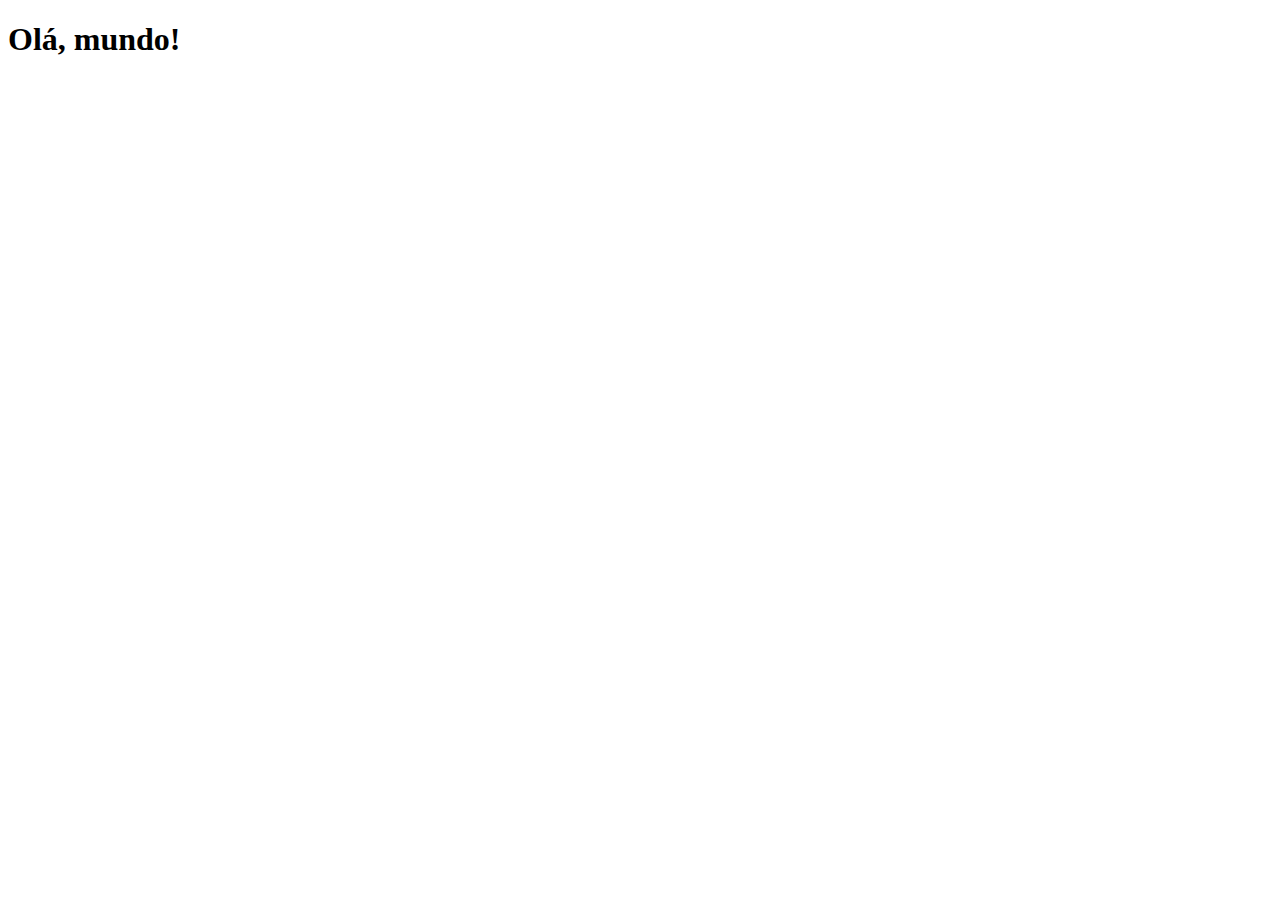
==== index.html @ 80b15730 "Mudei o nome do arquivo" ====
<!DOCTYPE html>
<html lang="pt-br">
<head>
    <meta charset="UTF-8">
    <meta http-equiv="X-UA-Compatible" content="IE=edge">
    <meta name="viewport" content="width=device-width, initial-scale=1.0">
    <title>Centro Objetiva</title>
    <link rel="stylesheet" href="style.css">
    <link rel="shortcut icon" href="favicon.ico" type="image/x-icon">
</head>
<body>
    <h1>Olá, mundo!</h1>
</body>
</html>
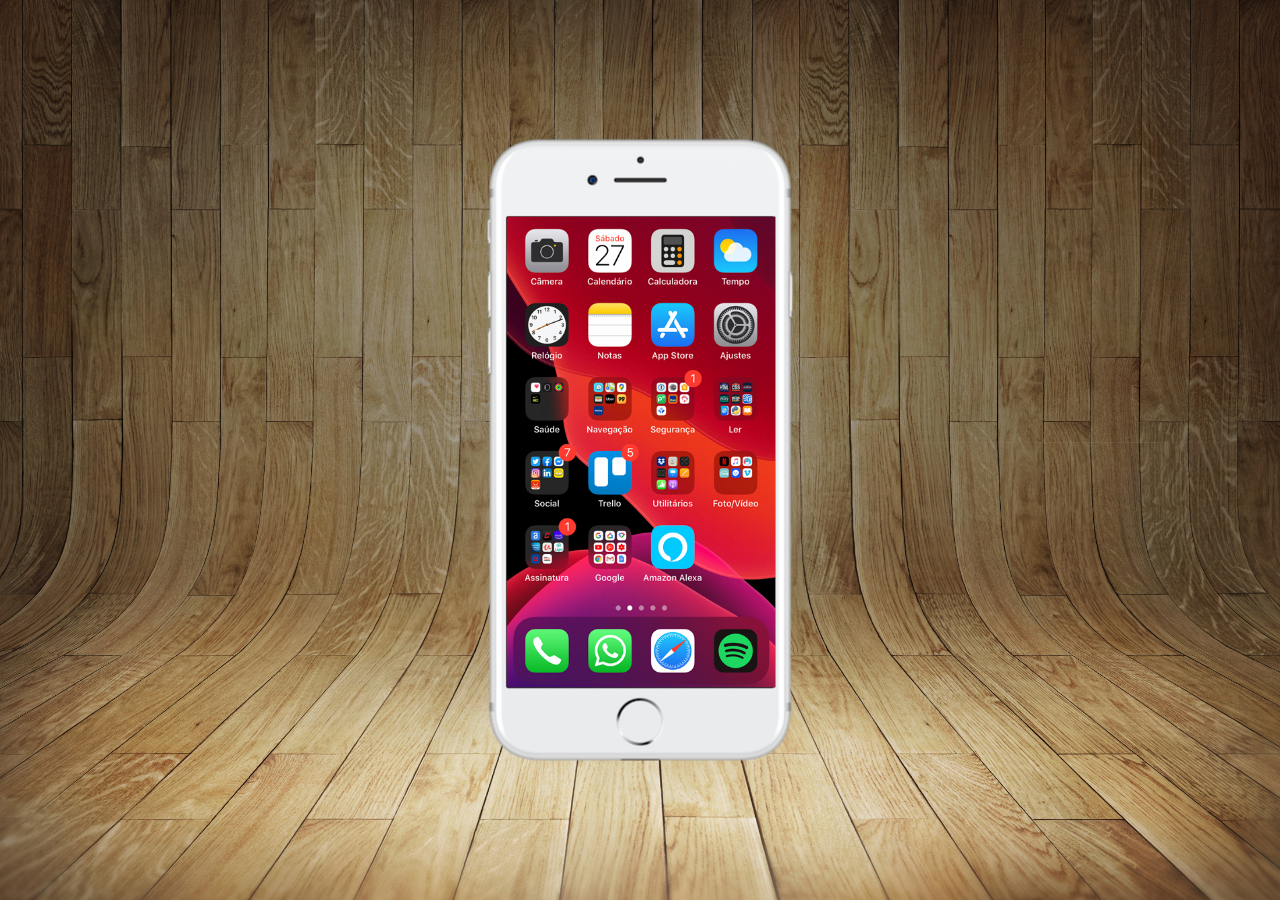
==== commit 4395eb5c: "criei a tela home" ====
--- a/index.html
+++ b/index.html
@@ -5,10 +5,18 @@
     <meta http-equiv="X-UA-Compatible" content="IE=edge">
     <meta name="viewport" content="width=device-width, initial-scale=1.0">
     <title>Centro Objetiva</title>
-    <link rel="stylesheet" href="style.css">
+    <link rel="stylesheet" href="estilos/style.css">
     <link rel="shortcut icon" href="favicon.ico" type="image/x-icon">
 </head>
 <body>
-    <h1>Olá, mundo!</h1>
+    <main>
+        <section id="telefone">
+            <iframe src="home.html" id="tela" name="tela" frameborder="0"></iframe>
+        </section>
+        <section id="redes-sociais">
+
+        </section>
+    </main>
+
 </body>
 </html>--- a/estilos/style.css
+++ b/estilos/style.css
@@ -0,0 +1,43 @@
+@charset "UTF-8";
+
+* {
+    margin: 0px;
+    padding: 0px;
+    font-family: Arial, Helvetica, sans-serif;
+}
+
+html, body {
+    height: 100vh;
+    width: 100vw;
+    background-color: black;
+}
+
+main {
+    height: 100vh;
+    position: relative;
+}
+
+body {
+    background: url(../imagens/fundo-madeira.jpg) no-repeat top center;
+    background-size: cover;
+    background-attachment: fixed;
+}
+
+section#telefone {
+    position: absolute;
+    top: 50%;
+    left: 50%;
+    transform: translate(-50%, -50%);
+    height: 627px;
+    width: 311px;
+    background-color: blue;
+    background: url('../imagens/frame-iphone.png') no-repeat;
+}
+
+iframe#tela {
+    position: relative;
+    top: 80px;
+    left: 22px;
+    height: 471px;
+    width: 269px;
+}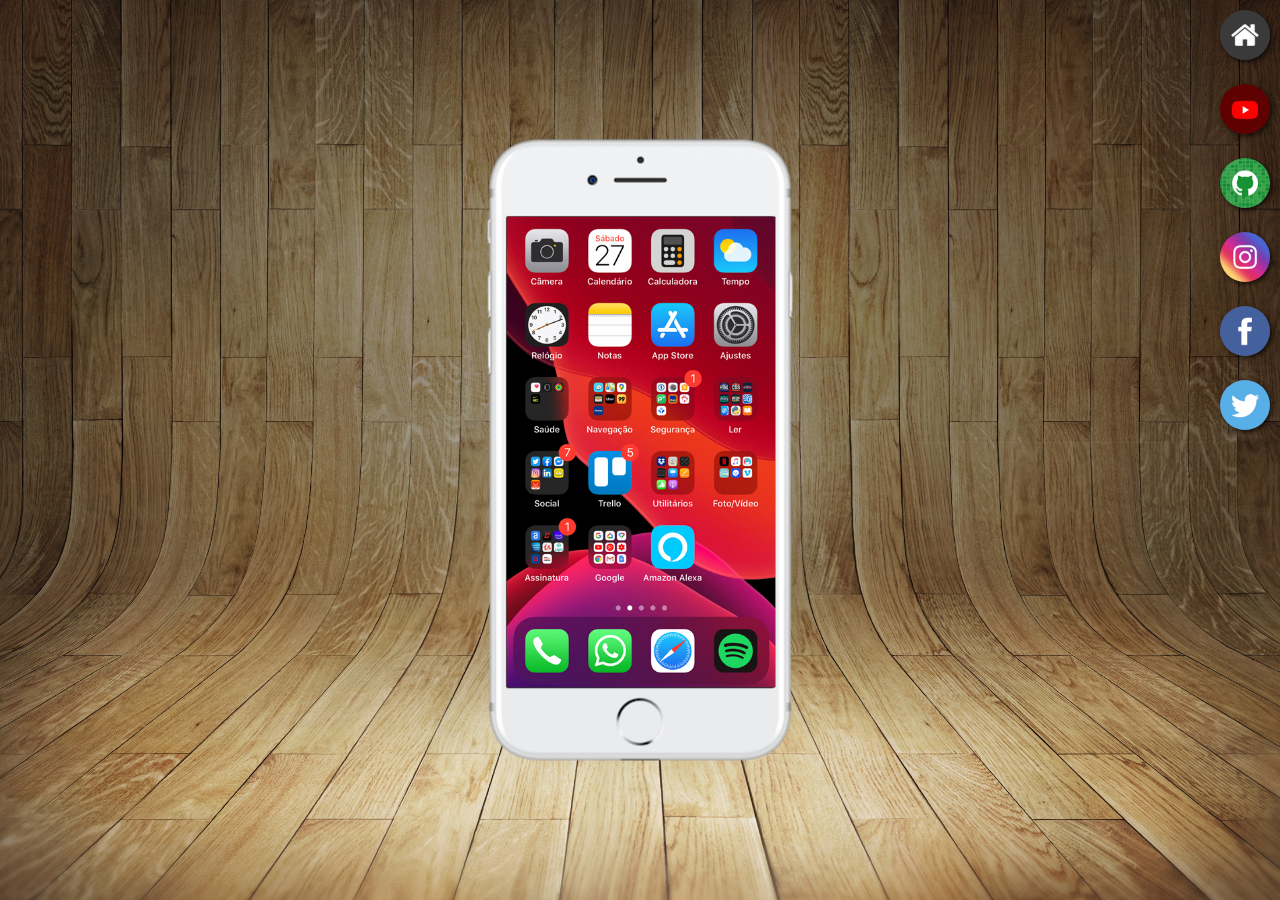
==== commit 6280a018: "finalizando a tela incial" ====
--- a/index.html
+++ b/index.html
@@ -14,7 +14,12 @@
             <iframe src="home.html" id="tela" name="tela" frameborder="0"></iframe>
         </section>
         <section id="redes-sociais">
-
+            <a href="#" target="tela"><img src="imagens/logo-home.jpg" alt="Home"></a><br>
+            <a href="#" target="tela"><img src="imagens/logo-youtube.jpg" alt="Youtube"></a><br>
+            <a href="#" target="tela"><img src="imagens/logo-github.jpg" alt="Github"></a><br>
+            <a href="#" target="tela"><img src="imagens/logo-instagram.jpg" alt="Instagram"></a><br>
+            <a href="# target="tela"><img src="imagens/logo-facebook.jpg" alt="Facebook"></a><br>
+            <a href="#" target="tela"><img src="imagens/logo-twitter.jpg" alt="Twitter"></a><br>
         </section>
     </main>
 
--- a/estilos/style.css
+++ b/estilos/style.css
@@ -40,4 +40,23 @@
     left: 22px;
     height: 471px;
     width: 269px;
+}
+
+section#redes-sociais {
+    text-align: right;
+}
+
+section#redes-sociais img {
+    width: 50px;
+    margin: 10px;
+    border-radius: 50%;
+    box-shadow: 2px 2px 5px rgba(0, 0, 0, 0.719);
+    box-sizing: border-box;
+}
+
+section#redes-sociais img:hover {
+    border: 2px solid white;
+    transform: translate(-3px, -3px);
+    box-shadow: 5px 5px 10px black;
+    transition: transform .3s, border 0.3s;
 }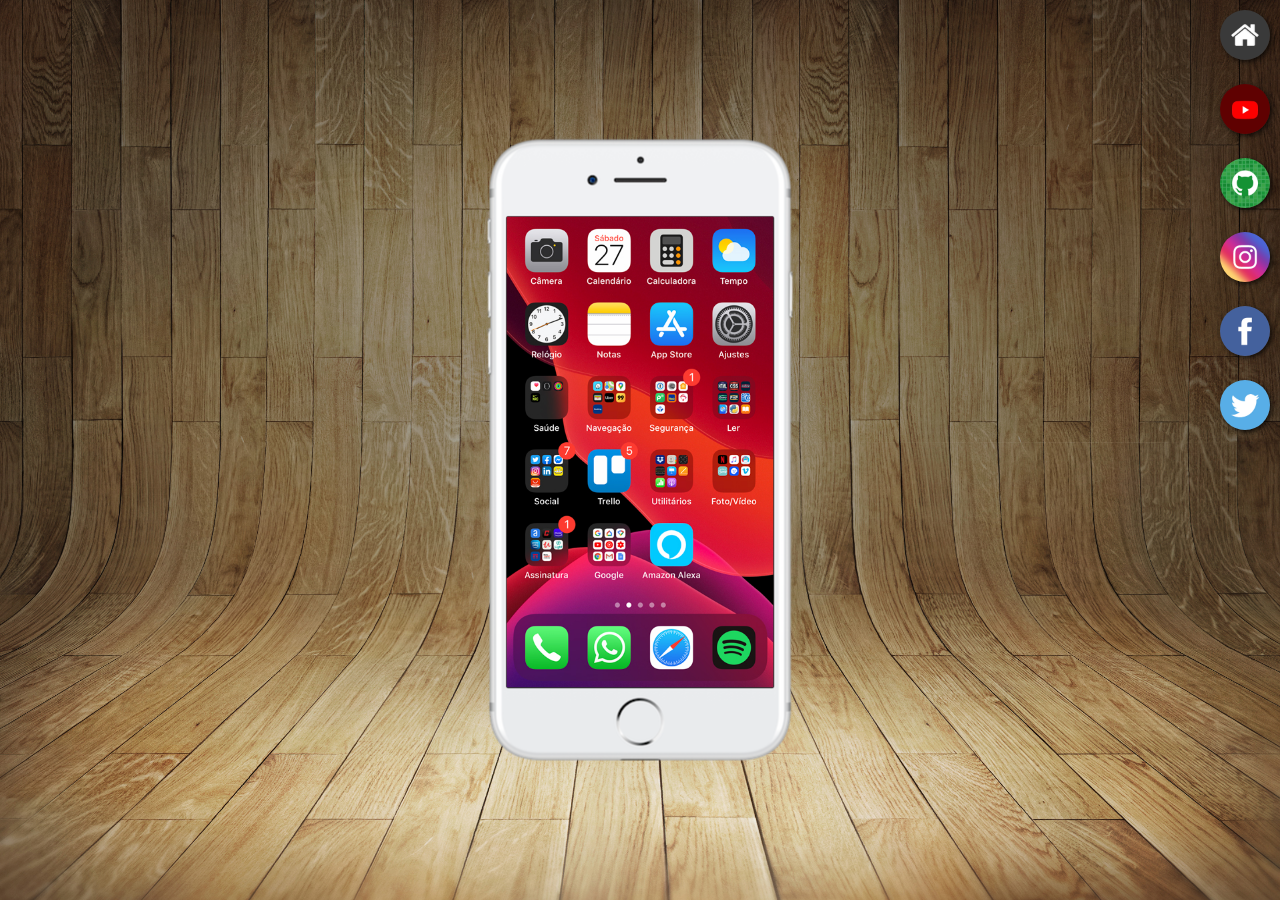
==== commit 15e52db5: "atualizei meu isntagram" ====
--- a/index.html
+++ b/index.html
@@ -14,10 +14,10 @@
             <iframe src="home.html" id="tela" name="tela" frameborder="0"></iframe>
         </section>
         <section id="redes-sociais">
-            <a href="#" target="tela"><img src="imagens/logo-home.jpg" alt="Home"></a><br>
-            <a href="#" target="tela"><img src="imagens/logo-youtube.jpg" alt="Youtube"></a><br>
-            <a href="#" target="tela"><img src="imagens/logo-github.jpg" alt="Github"></a><br>
-            <a href="#" target="tela"><img src="imagens/logo-instagram.jpg" alt="Instagram"></a><br>
+            <a href="home.html" target="tela"><img src="imagens/logo-home.jpg" alt="Home"></a><br>
+            <a href="youtube.html" target="tela"><img src="imagens/logo-youtube.jpg" alt="Youtube"></a><br>
+            <a href="github.html" target="tela"><img src="imagens/logo-github.jpg" alt="Github"></a><br>
+            <a href="instagram.html" target="tela"><img src="imagens/logo-instagram.jpg" alt="Instagram"></a><br>
             <a href="# target="tela"><img src="imagens/logo-facebook.jpg" alt="Facebook"></a><br>
             <a href="#" target="tela"><img src="imagens/logo-twitter.jpg" alt="Twitter"></a><br>
         </section>
--- a/estilos/style.css
+++ b/estilos/style.css
@@ -39,7 +39,7 @@
     top: 80px;
     left: 22px;
     height: 471px;
-    width: 269px;
+    width: 267px;
 }
 
 section#redes-sociais {
@@ -59,4 +59,8 @@
     transform: translate(-3px, -3px);
     box-shadow: 5px 5px 10px black;
     transition: transform .3s, border 0.3s;
+}
+
+section#redes-sociais img:active {
+    transform: scale(98%);
 }